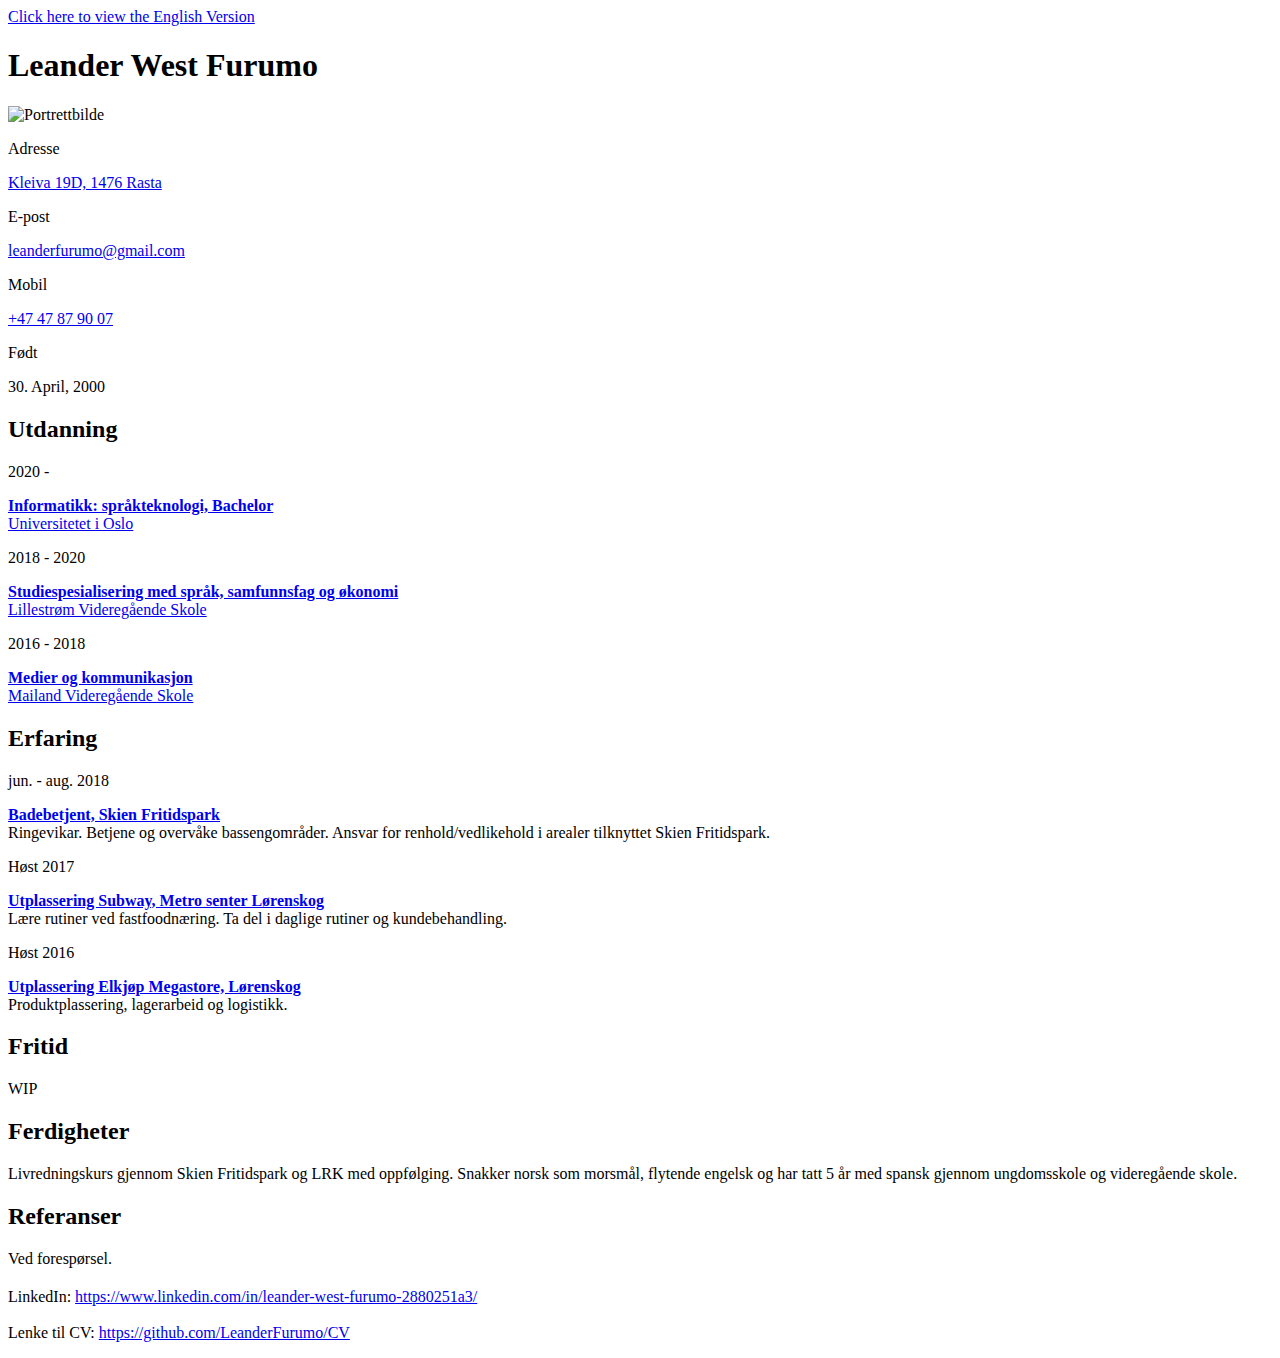
==== index.html @ 75c59f80 "fixed capitalization error" ====
<!doctype html>
<html lang="no">
    <head>
        <meta charset="utf-8">
        <meta name="viewport" content="width=device-width, initial-scale=1.0"/>

        <title>Leander West Furumo</title>
        <meta name="description" content="CV - Leander West Furumo">
        <meta name="author" content="Leander West Furumo">

        <link rel="stylesheet" href="css/style.css">
    </head>

    <body>
        <a href="en" id="language-link">Click here to view the English Version</a>

        <main>
            <header>
                <h1>Leander West Furumo</h1>
            </header>

            <section id="with-photo">
                <img src="assets/me.jpg" alt="Portrettbilde" id="portrait">

                <p class="left-column left-item">Adresse</p>
                <p class="middle-column middle-item">
                    <a href="https://goo.gl/maps/2x8z5sLzijynuTYu7">Kleiva 19D, 1476 Rasta</a>
                </p>

                <p class="left-column left-item">E-post</p>
                <p class="middle-column middle-item">
                    <a href="mailto:leanderfurumo@gmail.com">leanderfurumo@gmail.com</a>
                </p>


                <p class="left-column left-item">Mobil</p>
                <p class="middle-column middle-item">
                    <a href="tel:+47879007">+47 47 87 90 07</a>
                </p>

                <p class="left-column left-item">Født</p>
                <p class="middle-column middle-item">30. April, 2000</p>
            </section>

            <section>
                <h2 class="full-item">Utdanning</h2>

                    <p class="left-column left-item">2020 - </p>
                    <p class="middle-column middle-item">
                        <a href="https://www.uio.no/studier/program/informatikk-sprakteknologi/"><b>Informatikk: språkteknologi, Bachelor</b></a>
                        <br><a href="https://www.uio.no/">Universitetet i Oslo</a>
                    </p>
                    
                    <p class="left-column left-item">2018 - 2020</p>
                    <p class="middle-column middle-item">
                        <a href="https://www.vilbli.no/nb/nb/no/fag-og-timefordeling-studiespesialisering/program/v.st/v.stusp1----_v.stssa2----_v.stssa3----/p2"><b>Studiespesialisering med språk, samfunnsfag og økonomi</b></a>
                        <br><a href="https://lillestrom.vgs.no/">Lillestrøm Videregående Skole</a>
                    </p>
                    
                    <p class="left-column left-item">2016 - 2018</p>
                    <p class="middle-column middle-item">
                        <a href="https://www.vilbli.no/nb/nb/no/om-medier-og-kommunikasjon/program/v.me"><b>Medier og kommunikasjon</b></a>
                        <br><a href="https://www.mailand.vgs.no/">Mailand Videregående Skole</a>
                    </p>
            </section>

            <section>
                <h2 class="full-item">Erfaring</h2>

                    <p class="left-column left-item">jun. - aug. 2018<br></p>
                    <p class="middle-column middle-item">
                        <a href="https://www.skienfritidspark.no/om-oss/aktuelt/gamle-nyheter/badebetjent"><b>Badebetjent, Skien Fritidspark</b></a>
                        <br>Ringevikar. Betjene og overvåke bassengområder. Ansvar for renhold/vedlikehold i arealer tilknyttet Skien Fritidspark.
                    </p>

                    <p class="left-column left-item">Høst 2017<br></p>
                    <p class="middle-column middle-item">
                        <a href="https://metro.steenstrom.no/butikker-restauranter/subway"><b>Utplassering Subway, Metro senter Lørenskog</b></a>
                        <br>Lære rutiner ved fastfoodnæring. Ta del i daglige rutiner og kundebehandling.
                    </p>

                    <p class="left-column left-item">Høst 2016<br></p>
                    <p class="middle-column middle-item">
                        <a href="https://www.elkjop.no/stores/akershus/lorenskog/megastore-lorenskog"><b>Utplassering Elkjøp Megastore, Lørenskog</b></a>
                        <br>Produktplassering, lagerarbeid og logistikk.
                    </p>
            </section>

            <section>
                <h2 class="full-item">Fritid</h2>

                <p class="left-column full-item">WIP</p>
            </section>

            <section>
                <h2 class="full-item">Ferdigheter</h2>

                <p class="left-column full-item">Livredningskurs gjennom Skien Fritidspark og LRK med oppfølging. Snakker norsk som morsmål, flytende engelsk og har tatt 5 år med spansk gjennom ungdomsskole og videregående skole.</p>
            </section>
            
            <section>
                <h2 class="full-item">Referanser</h2>

                <p class="left-column full-item">Ved forespørsel.</p>
            </section>
            
            <footer>
                <h2 class="full-item"></h2>

                <p class="full-item">
                    LinkedIn: <a href="https://www.linkedin.com/in/leander-west-furumo-2880251a3/">https://www.linkedin.com/in/leander-west-furumo-2880251a3/</a>
                    <br>
                    <br>
                    Lenke til CV: <a href="https://github.com/LeanderFurumo/CV">https://github.com/LeanderFurumo/CV</a>
                </p>
            </footer>
        </main>
    </body>
</html>
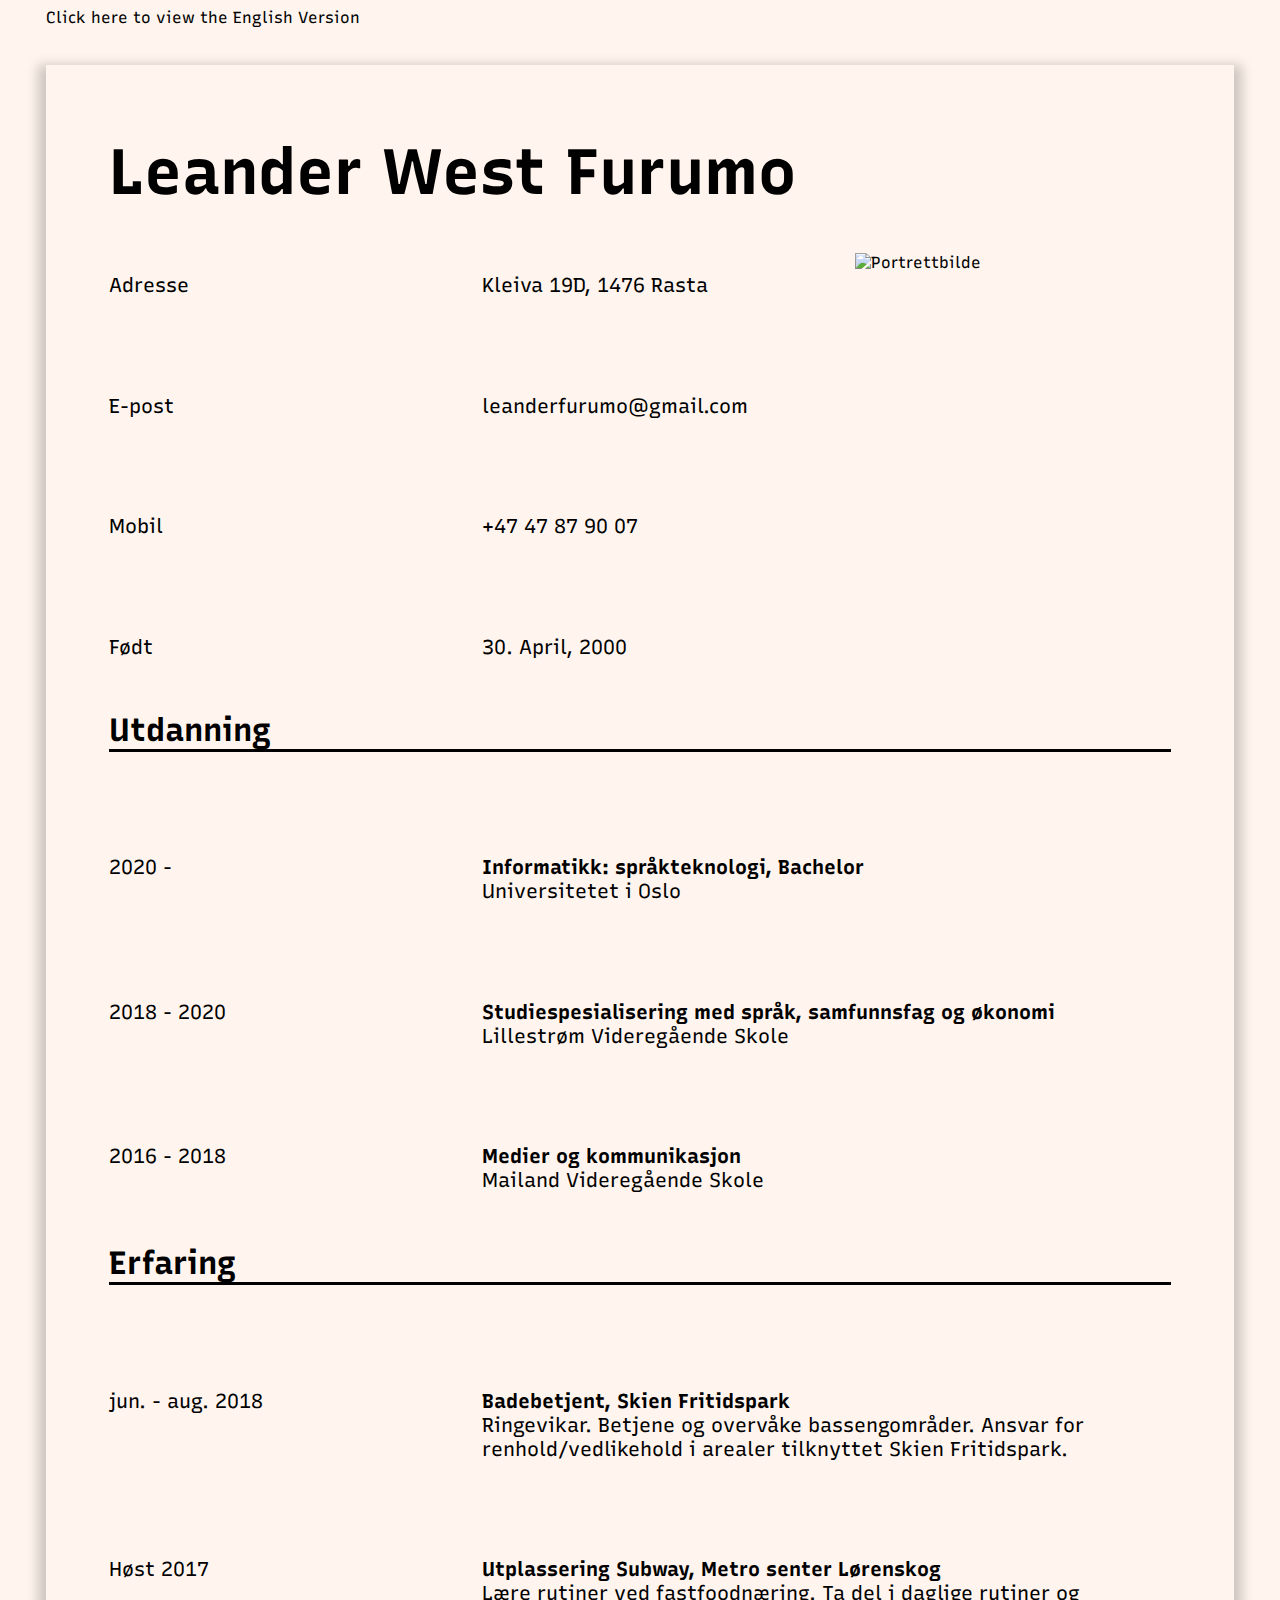
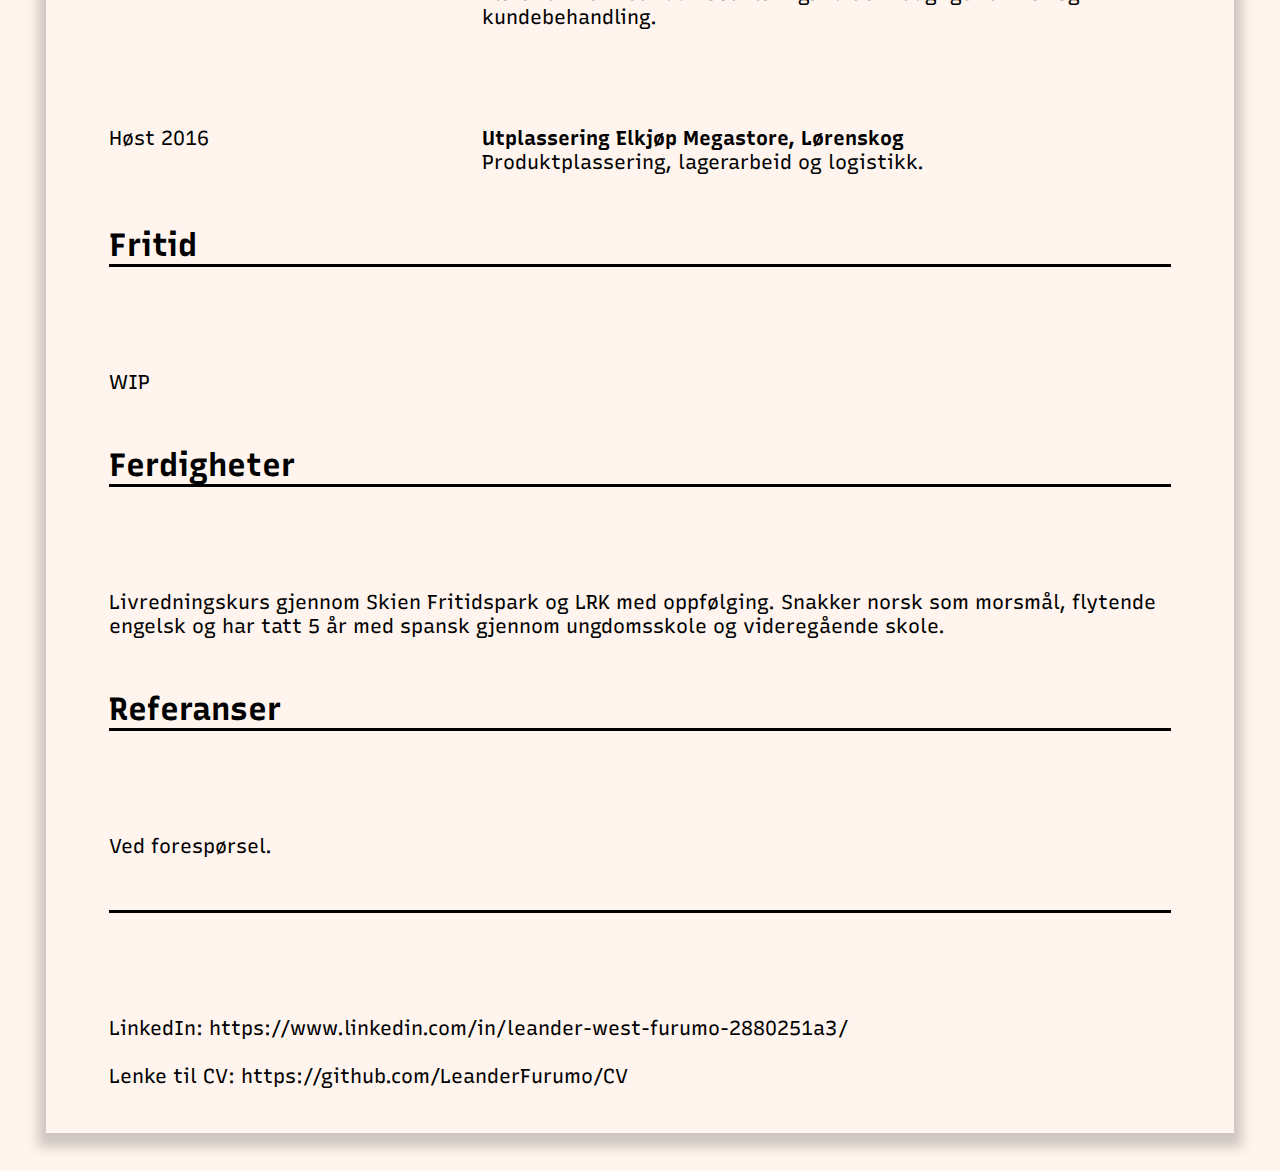
==== commit d5289046: "removed unused class" ====
--- a/index.html
+++ b/index.html
@@ -22,43 +22,43 @@
             <section id="with-photo">
                 <img src="assets/me.jpg" alt="Portrettbilde" id="portrait">
 
-                <p class="left-column left-item">Adresse</p>
+                <p class="left-item">Adresse</p>
                 <p class="middle-column middle-item">
                     <a href="https://goo.gl/maps/2x8z5sLzijynuTYu7">Kleiva 19D, 1476 Rasta</a>
                 </p>
 
-                <p class="left-column left-item">E-post</p>
-                <p class="middle-column middle-item">
+                <p class="left-item">E-post</p>
+                <p class="middle-item">
                     <a href="mailto:leanderfurumo@gmail.com">leanderfurumo@gmail.com</a>
                 </p>
 
 
-                <p class="left-column left-item">Mobil</p>
-                <p class="middle-column middle-item">
+                <p class="left-item">Mobil</p>
+                <p class="middle-item">
                     <a href="tel:+47879007">+47 47 87 90 07</a>
                 </p>
 
-                <p class="left-column left-item">Født</p>
-                <p class="middle-column middle-item">30. April, 2000</p>
+                <p class="left-item">Født</p>
+                <p class="middle-item">30. April, 2000</p>
             </section>
 
             <section>
                 <h2 class="full-item">Utdanning</h2>
 
-                    <p class="left-column left-item">2020 - </p>
-                    <p class="middle-column middle-item">
+                    <p class="left-item">2020 - </p>
+                    <p class="middle-item">
                         <a href="https://www.uio.no/studier/program/informatikk-sprakteknologi/"><b>Informatikk: språkteknologi, Bachelor</b></a>
                         <br><a href="https://www.uio.no/">Universitetet i Oslo</a>
                     </p>
                     
-                    <p class="left-column left-item">2018 - 2020</p>
-                    <p class="middle-column middle-item">
+                    <p class="left-item">2018 - 2020</p>
+                    <p class="middle-item">
                         <a href="https://www.vilbli.no/nb/nb/no/fag-og-timefordeling-studiespesialisering/program/v.st/v.stusp1----_v.stssa2----_v.stssa3----/p2"><b>Studiespesialisering med språk, samfunnsfag og økonomi</b></a>
                         <br><a href="https://lillestrom.vgs.no/">Lillestrøm Videregående Skole</a>
                     </p>
                     
-                    <p class="left-column left-item">2016 - 2018</p>
-                    <p class="middle-column middle-item">
+                    <p class="left-item">2016 - 2018</p>
+                    <p class="middle-item">
                         <a href="https://www.vilbli.no/nb/nb/no/om-medier-og-kommunikasjon/program/v.me"><b>Medier og kommunikasjon</b></a>
                         <br><a href="https://www.mailand.vgs.no/">Mailand Videregående Skole</a>
                     </p>
@@ -67,20 +67,20 @@
             <section>
                 <h2 class="full-item">Erfaring</h2>
 
-                    <p class="left-column left-item">jun. - aug. 2018<br></p>
-                    <p class="middle-column middle-item">
+                    <p class="left-item">jun. - aug. 2018<br></p>
+                    <p class="middle-item">
                         <a href="https://www.skienfritidspark.no/om-oss/aktuelt/gamle-nyheter/badebetjent"><b>Badebetjent, Skien Fritidspark</b></a>
                         <br>Ringevikar. Betjene og overvåke bassengområder. Ansvar for renhold/vedlikehold i arealer tilknyttet Skien Fritidspark.
                     </p>
 
-                    <p class="left-column left-item">Høst 2017<br></p>
-                    <p class="middle-column middle-item">
+                    <p class="left-item">Høst 2017<br></p>
+                    <p class="middle-item">
                         <a href="https://metro.steenstrom.no/butikker-restauranter/subway"><b>Utplassering Subway, Metro senter Lørenskog</b></a>
                         <br>Lære rutiner ved fastfoodnæring. Ta del i daglige rutiner og kundebehandling.
                     </p>
 
-                    <p class="left-column left-item">Høst 2016<br></p>
-                    <p class="middle-column middle-item">
+                    <p class="left-item">Høst 2016<br></p>
+                    <p class="middle-item">
                         <a href="https://www.elkjop.no/stores/akershus/lorenskog/megastore-lorenskog"><b>Utplassering Elkjøp Megastore, Lørenskog</b></a>
                         <br>Produktplassering, lagerarbeid og logistikk.
                     </p>
@@ -89,19 +89,19 @@
             <section>
                 <h2 class="full-item">Fritid</h2>
 
-                <p class="left-column full-item">WIP</p>
+                <p class="full-item">WIP</p>
             </section>
 
             <section>
                 <h2 class="full-item">Ferdigheter</h2>
 
-                <p class="left-column full-item">Livredningskurs gjennom Skien Fritidspark og LRK med oppfølging. Snakker norsk som morsmål, flytende engelsk og har tatt 5 år med spansk gjennom ungdomsskole og videregående skole.</p>
+                <p class="full-item">Livredningskurs gjennom Skien Fritidspark og LRK med oppfølging. Snakker norsk som morsmål, flytende engelsk og har tatt 5 år med spansk gjennom ungdomsskole og videregående skole.</p>
             </section>
             
             <section>
                 <h2 class="full-item">Referanser</h2>
 
-                <p class="left-column full-item">Ved forespørsel.</p>
+                <p class="full-item">Ved forespørsel.</p>
             </section>
             
             <footer>
--- a/css/style.css
+++ b/css/style.css
@@ -0,0 +1,76 @@
+@import url('https://fonts.googleapis.com/css2?family=Recursive:wght@400;700&display=swap');
+
+:root {
+    --main-padding-sides: 5%;
+    --main-padding-non-sides: 2%;
+    --main-margin: 3%;
+    --box-shadow: 0 2mm 3mm 2mm rgba(0, 0, 0, 0.2);
+}
+body {
+    background-color: seashell;
+    font-family: "Recursive", sans-serif;
+}
+main {
+    background-image: url("../assets/paper.jpg");
+    background-position: center;
+    background-size: cover;
+    margin: var(--main-margin);
+    padding-top: var(--main-padding-non-sides);
+    padding-bottom: var(--main-padding-non-sides);
+    padding-left: var(--main-padding-sides);
+    padding-right: var(--main-padding-sides);
+    box-shadow: var(--box-shadow)
+}
+p {
+    font-size: 1.25rem;
+}
+h1 {
+    font-size: 4rem;
+}
+h2 {
+    font-size: 2rem;
+    margin-top: 3%;
+    border-bottom: 1mm solid black;
+}
+a:link, a:visited {
+    text-decoration: none;
+    color: black;
+}
+a:hover {
+    color: gray;
+    text-decoration: underline;
+}
+#language-link {
+    margin-left: var(--main-margin);
+}
+section, footer {
+    display: grid;
+    grid-template-columns: 1fr 2fr;
+    gap: 15mm;
+}
+#with-photo {
+    grid-template-columns: 1fr 1fr 1fr;
+}
+#name {
+    grid-column: 1 / span 3;
+}
+#portrait {
+    grid-column: 3;
+    grid-row: 1 / 5;
+    width: 70%;
+}
+.full-item {
+    grid-column: 1 / span 3;
+}
+.left-item {
+    grid-column: 1 / span 1;
+}
+.middle-item {
+    grid-column: 2 / span 1;
+}
+
+@media only screen and (max-width: 768px) {
+    :root {
+        --main-margin: 0;
+    }
+}
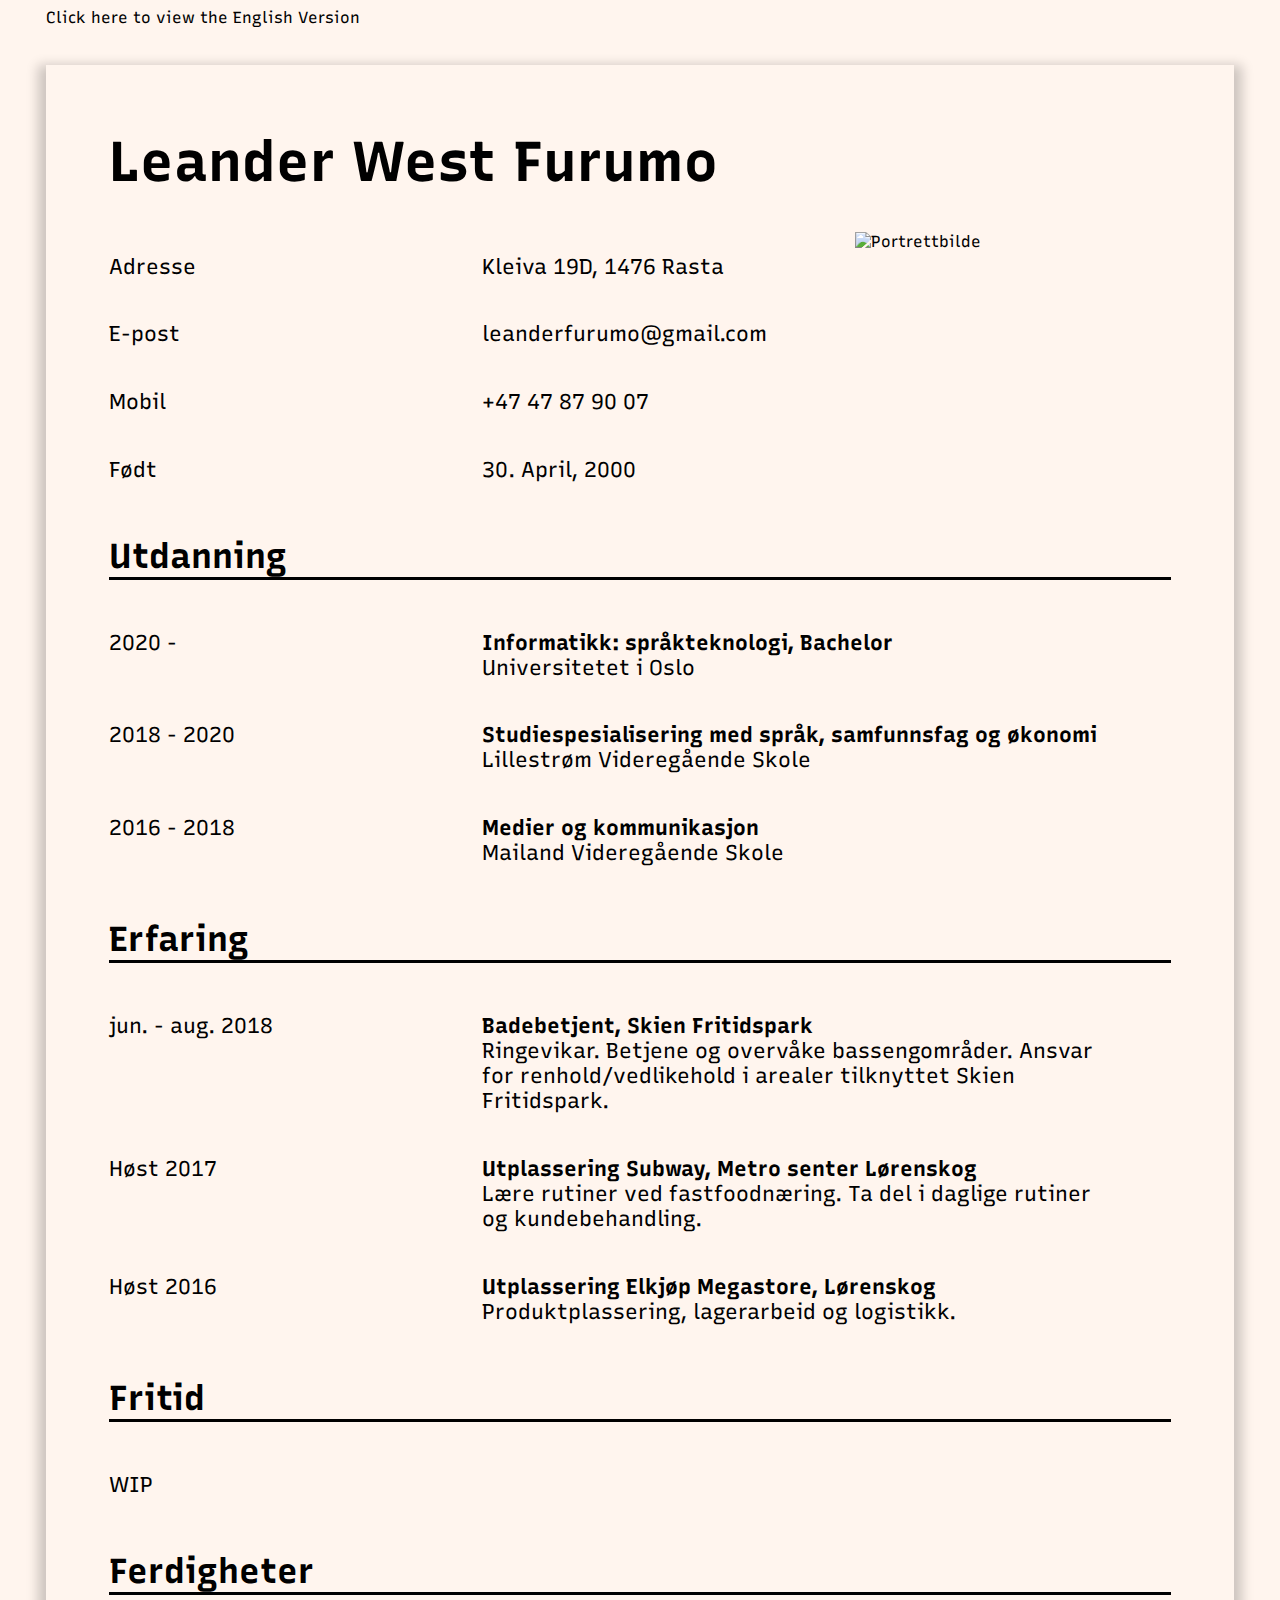
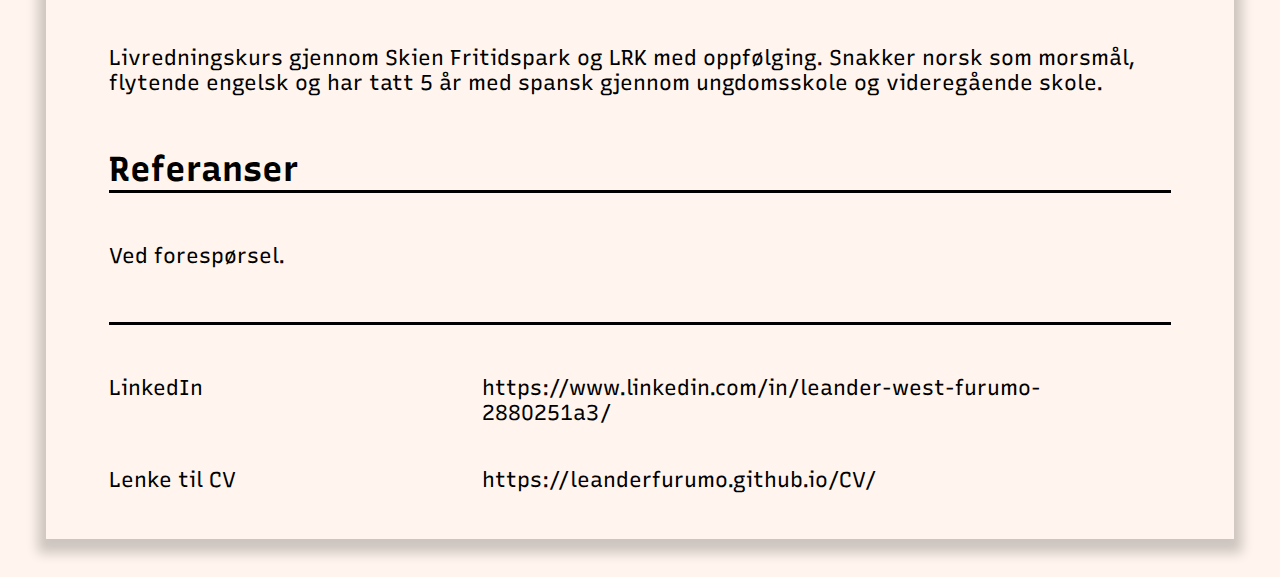
==== commit 88ac167d: "right aligned footer links" ====
--- a/index.html
+++ b/index.html
@@ -7,6 +7,7 @@
         <title>Leander West Furumo</title>
         <meta name="description" content="CV - Leander West Furumo">
         <meta name="author" content="Leander West Furumo">
+        <meta name="theme-color" content="#E67E22"/>
 
         <link rel="stylesheet" href="css/style.css">
     </head>
@@ -15,15 +16,13 @@
         <a href="en" id="language-link">Click here to view the English Version</a>
 
         <main>
-            <header>
-                <h1>Leander West Furumo</h1>
-            </header>
+            <section id="with-photo">
+                <h1 class="full-item" id="name">Leander West Furumo</h1>
 
-            <section id="with-photo">
                 <img src="assets/me.jpg" alt="Portrettbilde" id="portrait">
 
                 <p class="left-item">Adresse</p>
-                <p class="middle-column middle-item">
+                <p class="middle-item">
                     <a href="https://goo.gl/maps/2x8z5sLzijynuTYu7">Kleiva 19D, 1476 Rasta</a>
                 </p>
 
@@ -107,12 +106,11 @@
             <footer>
                 <h2 class="full-item"></h2>
 
-                <p class="full-item">
-                    LinkedIn: <a href="https://www.linkedin.com/in/leander-west-furumo-2880251a3/">https://www.linkedin.com/in/leander-west-furumo-2880251a3/</a>
-                    <br>
-                    <br>
-                    Lenke til CV: <a href="https://github.com/LeanderFurumo/CV">https://github.com/LeanderFurumo/CV</a>
-                </p>
+                <p class="left-item">LinkedIn</p>
+                <p class="middle-item footer-link"><a href="https://www.linkedin.com/in/leander-west-furumo-2880251a3/">https://www.linkedin.com/in/leander-west-furumo-2880251a3/</a></p>
+
+                <p class="left-item">Lenke til CV</p>
+                <p class="middle-item footer-link"><a href="https://leanderfurumo.github.io/CV/">https://leanderfurumo.github.io/CV/</a></p>
             </footer>
         </main>
     </body>
--- a/css/style.css
+++ b/css/style.css
@@ -9,6 +9,7 @@
 body {
     background-color: seashell;
     font-family: "Recursive", sans-serif;
+    max-width: 2000px;
 }
 main {
     background-image: url("../assets/paper.jpg");
@@ -22,13 +23,13 @@
     box-shadow: var(--box-shadow)
 }
 p {
-    font-size: 1.25rem;
+    font-size: 16pt;
 }
 h1 {
-    font-size: 4rem;
+    font-size: 42pt;
 }
 h2 {
-    font-size: 2rem;
+    font-size: 26pt;
     margin-top: 3%;
     border-bottom: 1mm solid black;
 }
@@ -46,7 +47,7 @@
 section, footer {
     display: grid;
     grid-template-columns: 1fr 2fr;
-    gap: 15mm;
+    column-gap: 15mm;
 }
 #with-photo {
     grid-template-columns: 1fr 1fr 1fr;
@@ -56,8 +57,9 @@
 }
 #portrait {
     grid-column: 3;
-    grid-row: 1 / 5;
-    width: 70%;
+    grid-row: 2 / 6;
+    width: 100%;
+    max-width: 80mm;
 }
 .full-item {
     grid-column: 1 / span 3;
@@ -72,5 +74,57 @@
 @media only screen and (max-width: 768px) {
     :root {
         --main-margin: 0;
+        --box-shadow: none;
+    }
+    h1 {
+        text-align: center;
+    }
+    section, footer, #with-photo {
+        grid-template-columns: 1fr 1fr;
+        column-gap: 7mm;
+    }
+    #with-photo {
+        row-gap: 5mm;
+    }
+    #name {
+        grid-column: 1 / span 2;
+        margin: auto;
+    }
+    #portrait {
+        grid-column: 1 / span 2;
+        grid-row: 2 / span 1;
+        max-height: 80mm;
+        margin: auto;
+    }
+    .full-item {
+        grid-column: 1 / span 2;
     }
 }
+
+@media only screen and (max-width: 450px) {
+    h1 {
+        font-size: 26pt;
+    }
+    h2 {
+        font-size: 16pt;
+    }
+    p {
+        font-size: 10pt;
+    }
+}
+
+@media print {
+    :root {
+        --main-margin: 0;
+    }
+    #language-link {
+        display: none;
+    }
+    #portrait {
+        width: 55mm;
+        margin: auto;
+    }
+    header, section, footer {
+        page-break-inside: avoid;
+    }
+}
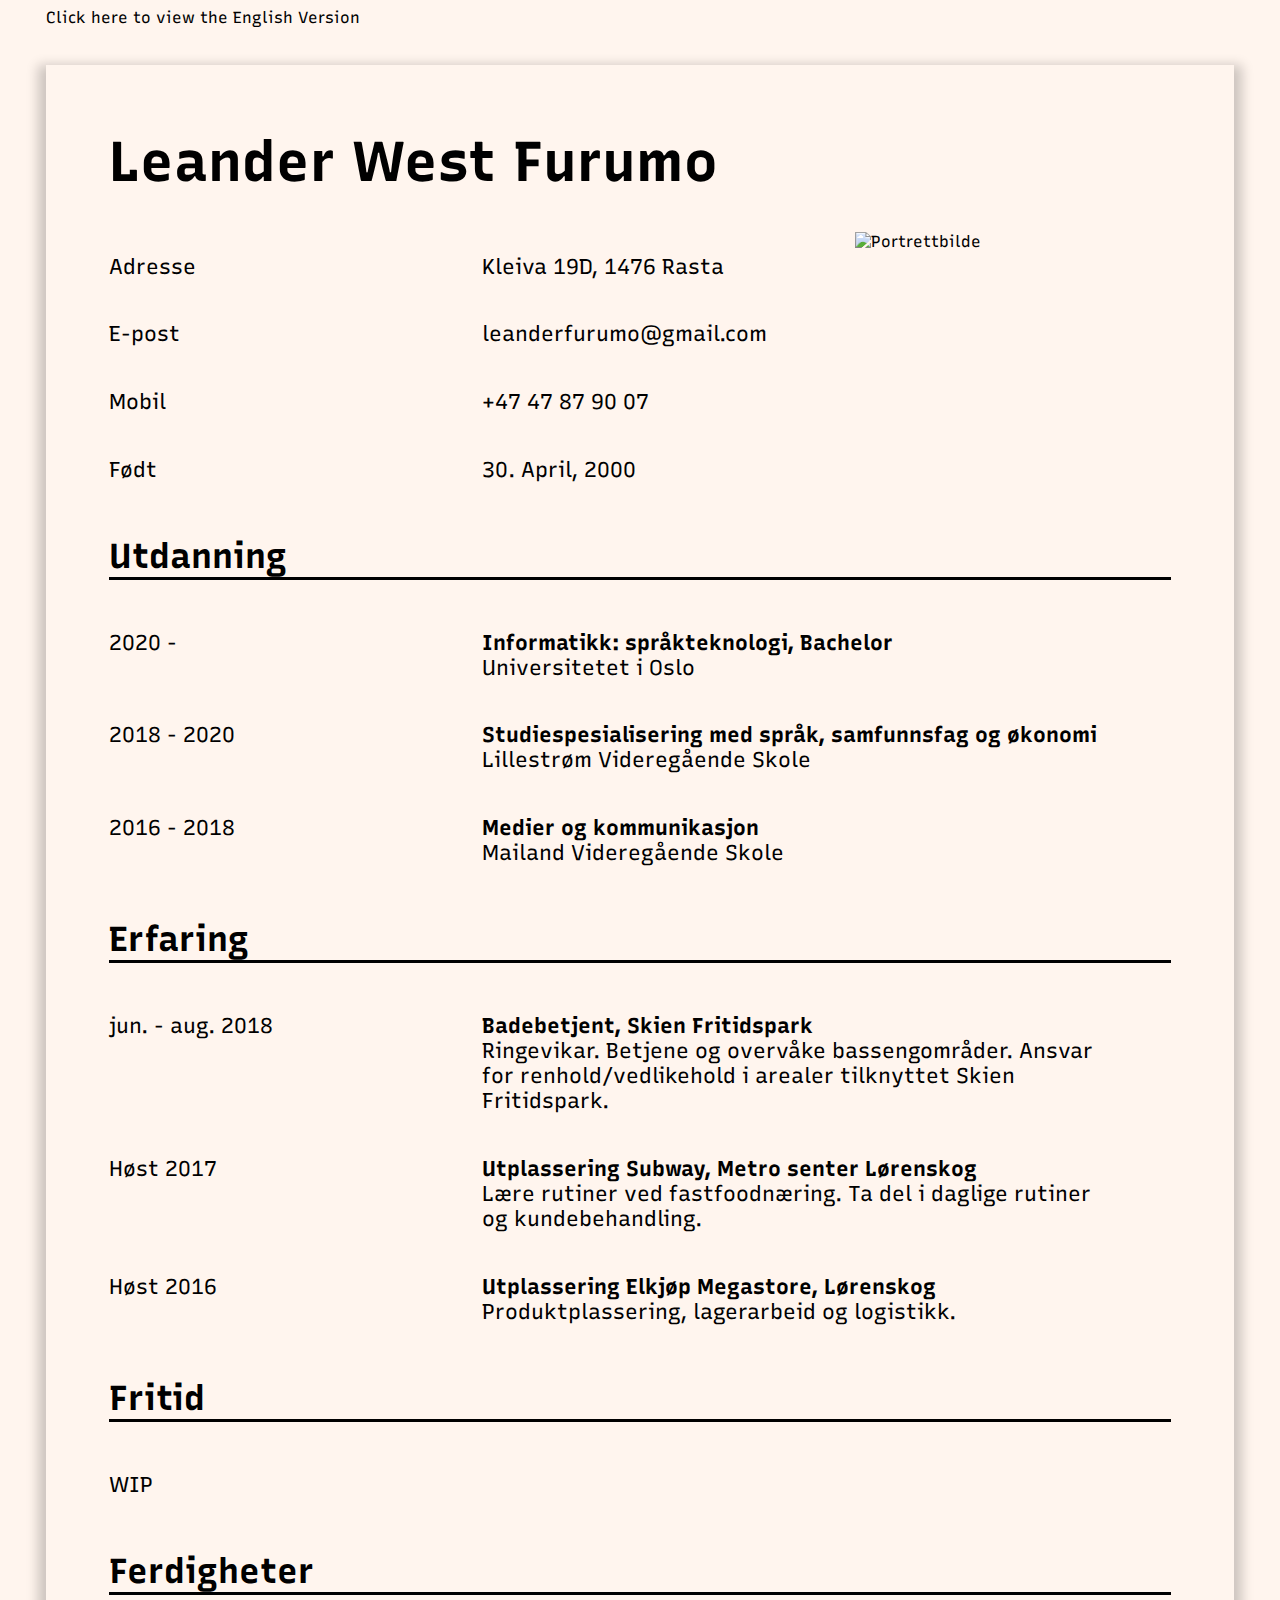
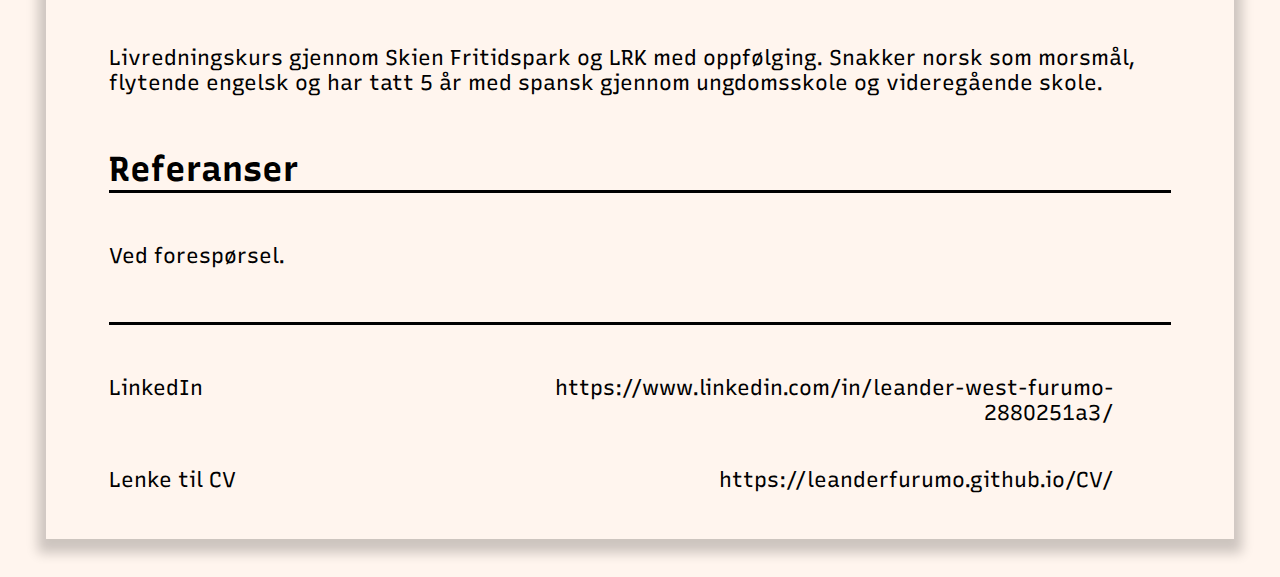
==== commit 724f482a: "moved font import to main document, metadata, favicon" ====
--- a/index.html
+++ b/index.html
@@ -3,13 +3,35 @@
     <head>
         <meta charset="utf-8">
         <meta name="viewport" content="width=device-width, initial-scale=1.0"/>
+        <meta name="language" content="no"/>
 
-        <title>Leander West Furumo</title>
+        <meta name="title" content="CV - Leander West Furumo"/>
         <meta name="description" content="CV - Leander West Furumo">
         <meta name="author" content="Leander West Furumo">
+
+        <meta property="og:site_name" content="Leander West Furumo"/>
+        <meta property="og:title" content="CV"/>
+        <meta property="og:description" content="CV - Leander West Furumo"/>
+        <meta property="article:author" content="Leander West Furumo"/>
+        <meta property="og:image" content="https://lblend.moe/assets/img/logo/white.png"/>
+        <meta property="og:image:alt" content="Portrettbilde"/>
+        <meta property="og:locale" content="no"/>
+
+        <meta name="twitter:title" content="CV"/>
+        <meta name="twitter:description" content="CV - Leander West Furumo"/>
+        <meta name="twitter:image" content="assets/me.jpg"/>
+        <meta name="twitter:image:alt" content="Portrettbilde"/>
+        <meta name="twitter:card" content="summary"/>
+        <meta name="twitter:dnt" content="on"/>
+
         <meta name="theme-color" content="#E67E22"/>
 
         <link rel="stylesheet" href="css/style.css">
+        <link rel="stylesheet" href="https://fonts.googleapis.com/css2?family=Recursive:wght@400;700&display=swap">
+        <link rel="shortcut icon" href="assets/favicon.ico" type="image/x-icon">
+        <link rel="icon" href="assets/favicon.ico" type="image/x-icon">
+
+        <title>CV - Leander West Furumo</title>
     </head>
 
     <body>
--- a/css/style.css
+++ b/css/style.css
@@ -1,5 +1,3 @@
-@import url('https://fonts.googleapis.com/css2?family=Recursive:wght@400;700&display=swap');
-
 :root {
     --main-padding-sides: 5%;
     --main-padding-non-sides: 2%;
@@ -61,6 +59,9 @@
     width: 100%;
     max-width: 80mm;
 }
+.footer-link {
+    text-align: right;
+}
 .full-item {
     grid-column: 1 / span 3;
 }
@@ -116,6 +117,7 @@
 @media print {
     :root {
         --main-margin: 0;
+        --box-shadow: none;
     }
     #language-link {
         display: none;
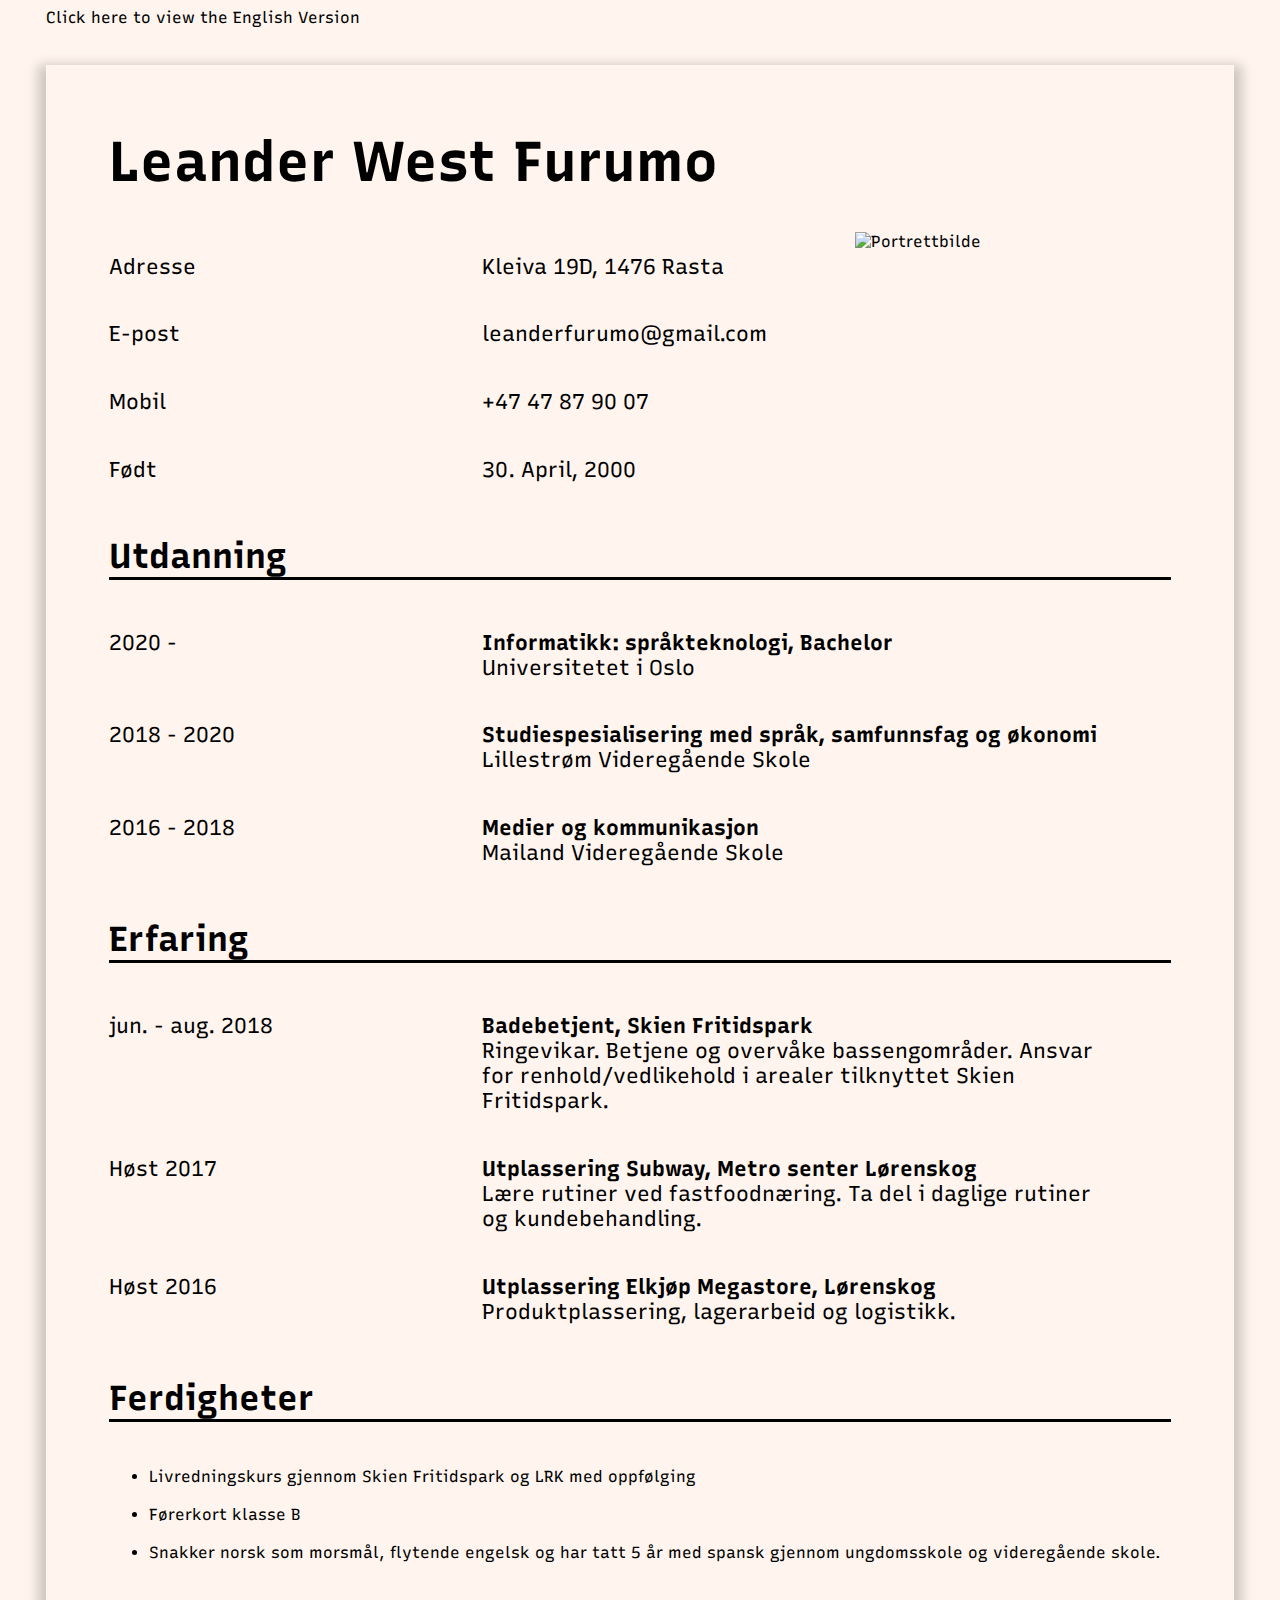
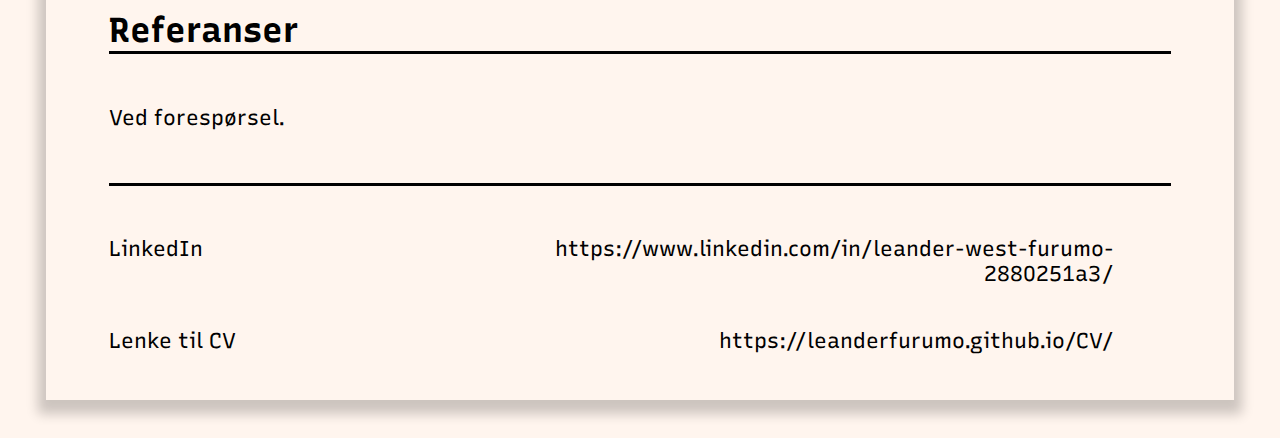
==== commit dcade0bd: "updated skills section" ====
--- a/index.html
+++ b/index.html
@@ -13,7 +13,7 @@
         <meta property="og:title" content="CV"/>
         <meta property="og:description" content="CV - Leander West Furumo"/>
         <meta property="article:author" content="Leander West Furumo"/>
-        <meta property="og:image" content="https://lblend.moe/assets/img/logo/white.png"/>
+        <meta property="og:image" content="assets/me.jpg"/>
         <meta property="og:image:alt" content="Portrettbilde"/>
         <meta property="og:locale" content="no"/>
 
@@ -108,15 +108,13 @@
             </section>
 
             <section>
-                <h2 class="full-item">Fritid</h2>
-
-                <p class="full-item">WIP</p>
-            </section>
-
-            <section>
                 <h2 class="full-item">Ferdigheter</h2>
 
-                <p class="full-item">Livredningskurs gjennom Skien Fritidspark og LRK med oppfølging. Snakker norsk som morsmål, flytende engelsk og har tatt 5 år med spansk gjennom ungdomsskole og videregående skole.</p>
+                <ul class="full-item">
+                    <li>Livredningskurs gjennom Skien Fritidspark og LRK med oppfølging</li><br>
+                    <li>Førerkort klasse B</li><br>
+                    <li>Snakker norsk som morsmål, flytende engelsk og har tatt 5 år med spansk gjennom ungdomsskole og videregående skole.</li>
+                </ul>
             </section>
             
             <section>
